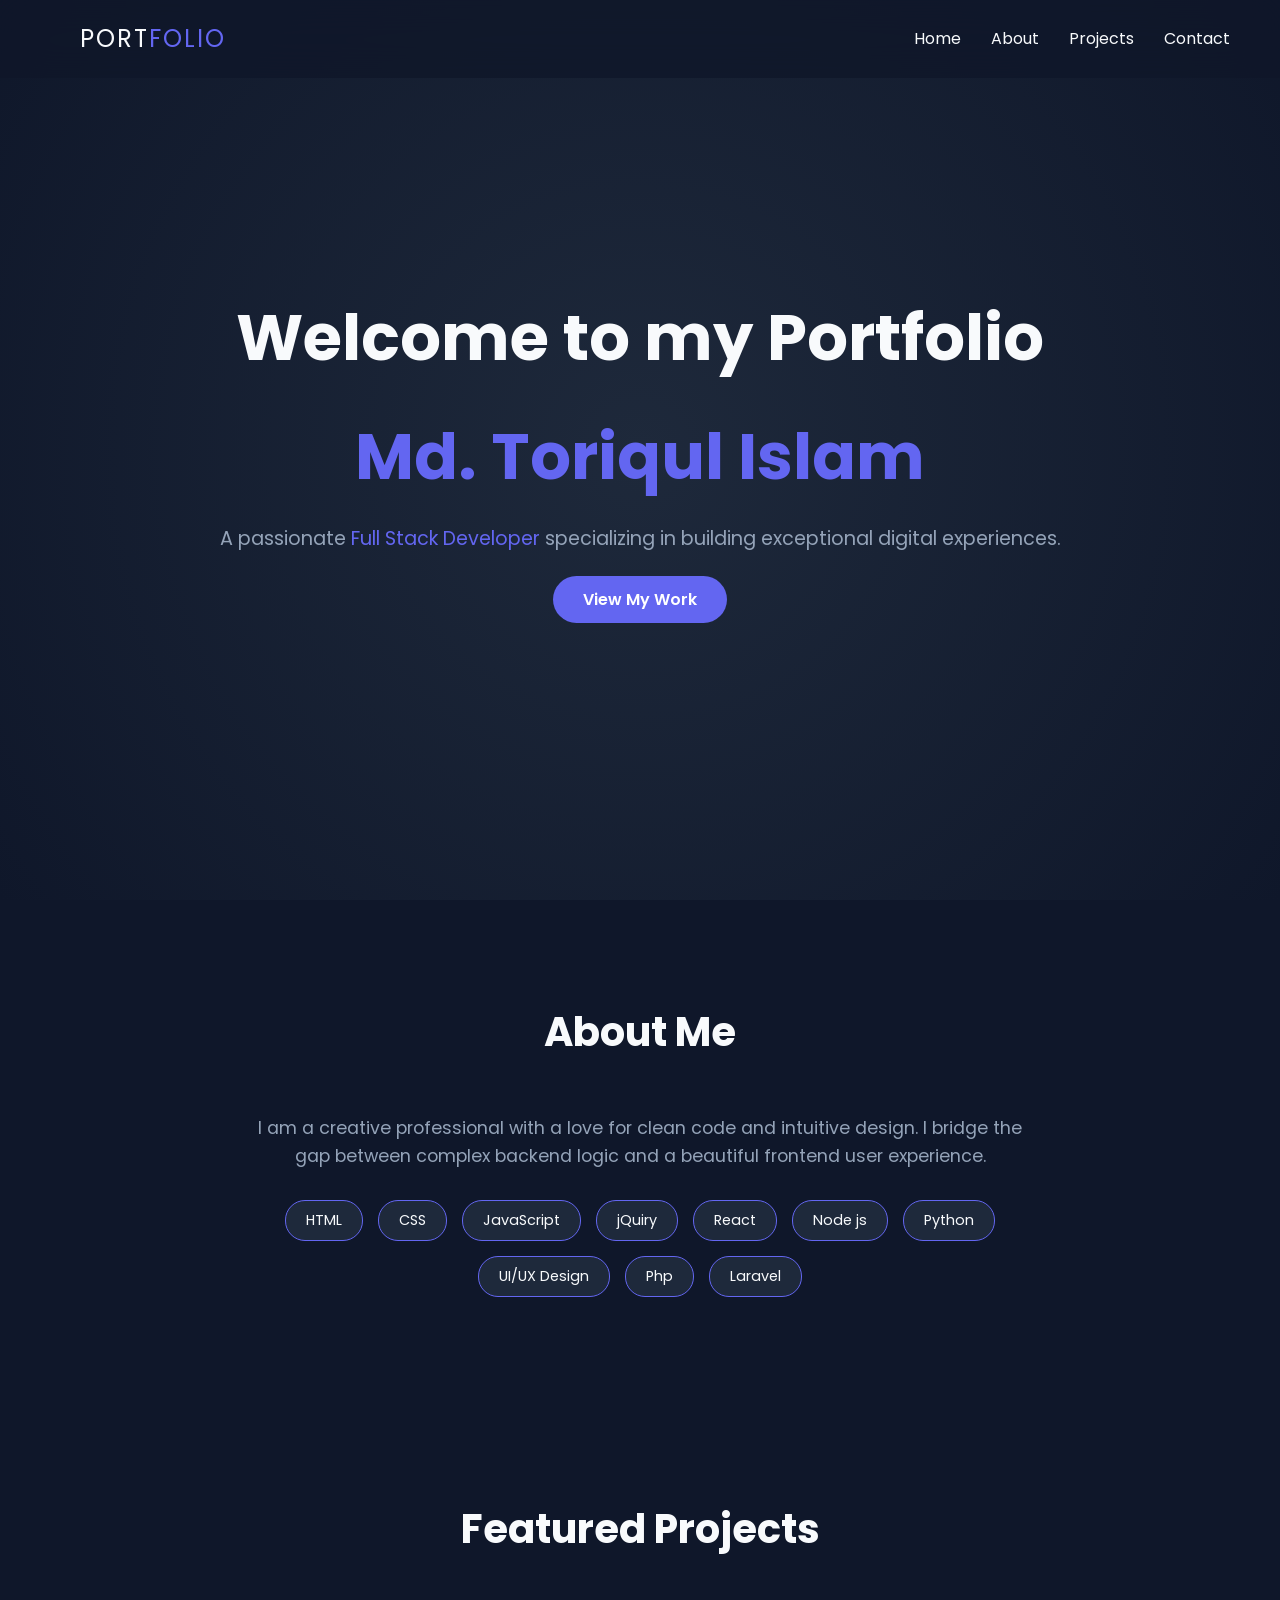
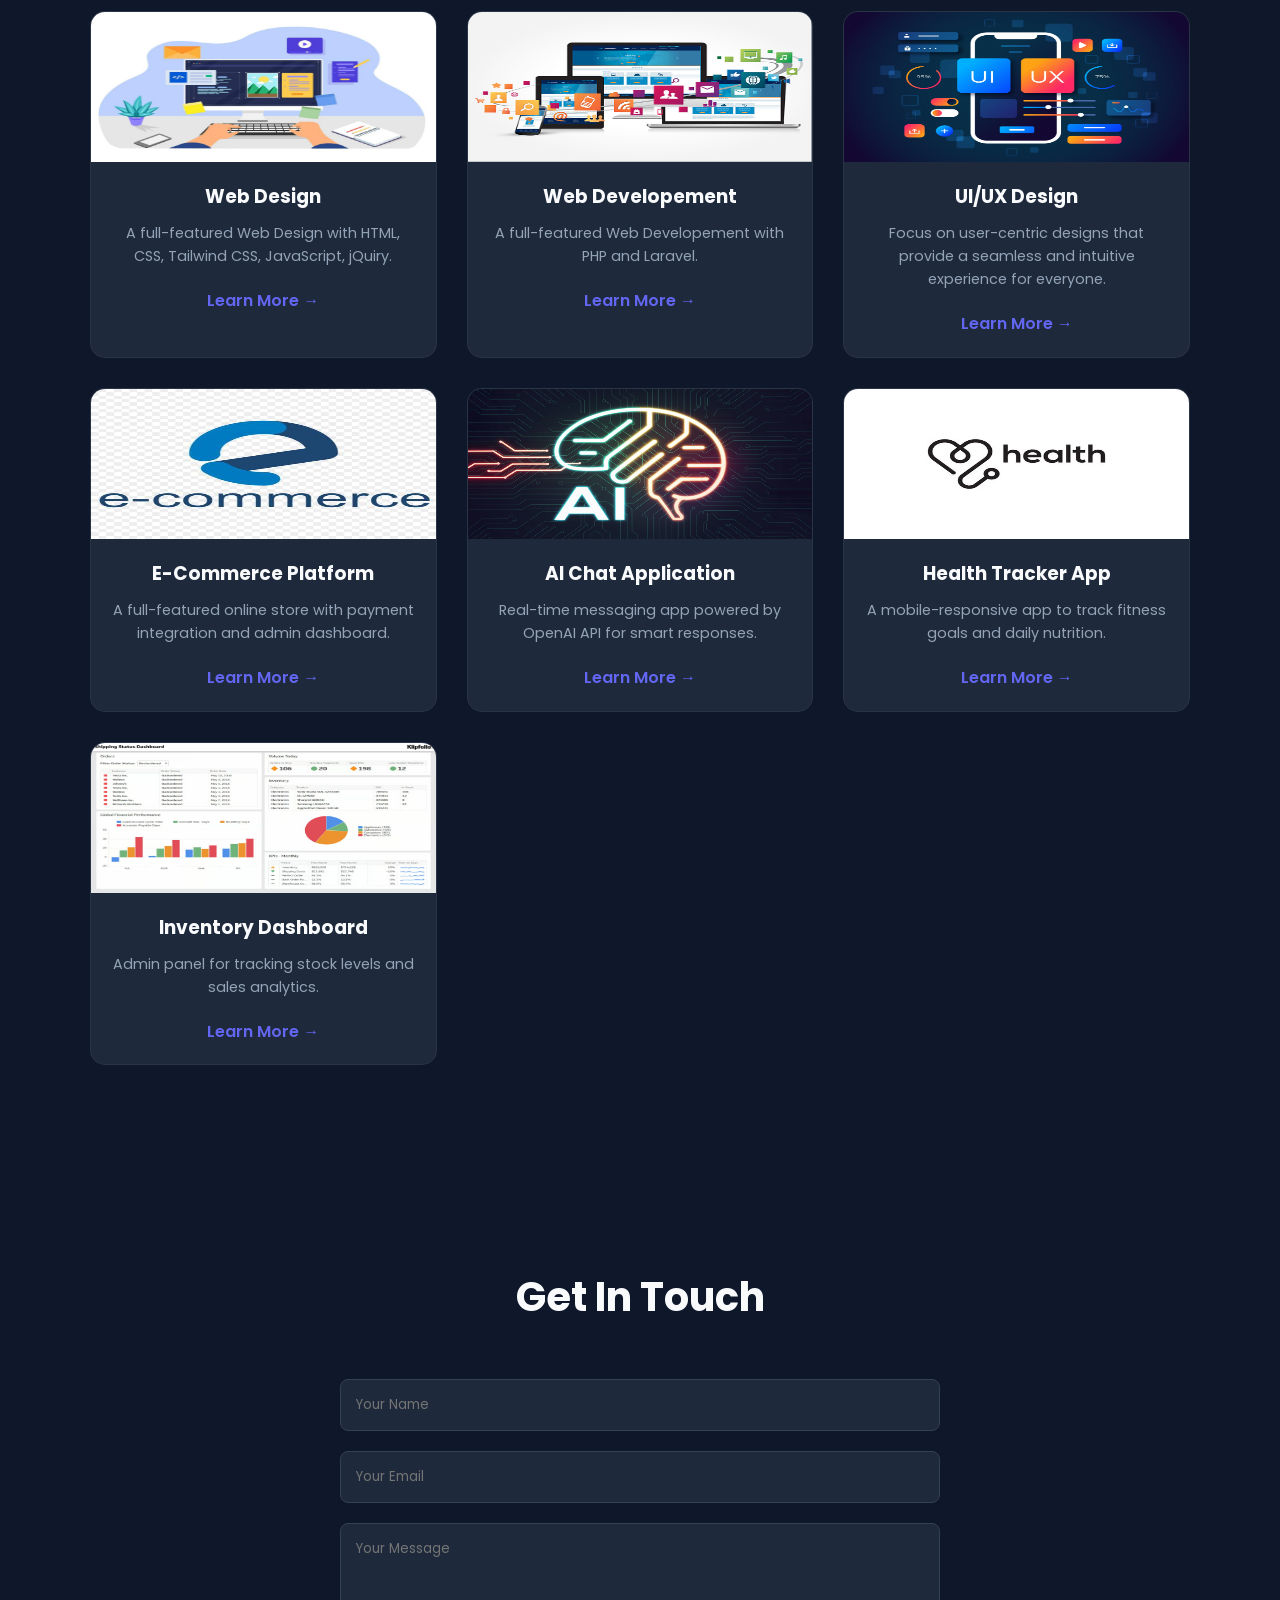
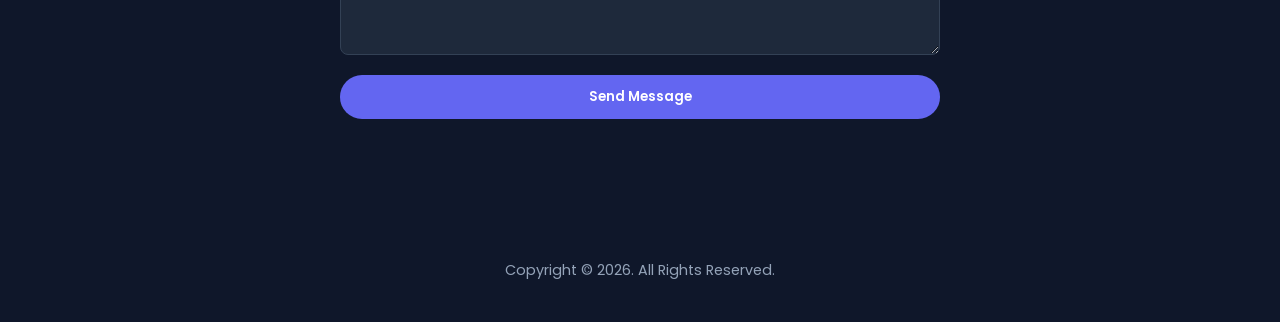
==== home.html @ 5adaf84f "Files added" ====
<!DOCTYPE html>
<html lang="en">
<head>
    <meta charset="UTF-8">
    <meta name="viewport" content="width=device-width, initial-scale=1.0">
    <title>Portfolio</title>
    <link rel="stylesheet" href="style.css">
    <!-- Adding Google Fonts -->
    <link href="https://fonts.googleapis.com/css2?family=Poppins:wght@300;400;600;700&display=swap" rel="stylesheet">
</head>
<body>

    <!-- Navigation -->
    <nav class="navbar">
        <!-- <div class="logo">PORT<span>FOLIO</span></div> -->
        <div class="logo nav-links">
            <li><a href="index.html">PORT<span>FOLIO</span></a></li>
        </div>
        <ul class="nav-links">
            <li><a href="#home">Home</a></li>
            <li><a href="#about">About</a></li>
            <li><a href="#projects">Projects</a></li>
            <li><a href="#contact">Contact</a></li>
        </ul>
        <!-- <div class="burger">
            <div class="line1"></div>
            <div class="line2"></div>
            <div class="line3"></div>
        </div> -->
    </nav>

    <!-- Hero Section -->
    <section id="home" class="hero">
        <div class="hero-content">
            <h1 class="reveal">Welcome to my Portfolio</h1>
            <h1 class="reveal"><span class="highlight">Md. Toriqul Islam</span></h1>
            <p class="reveal">A passionate <span class="typewriter">Full Stack Developer</span> specializing in building exceptional digital experiences.</p>
            <a href="#projects" class="btn reveal">View My Work</a>
        </div>
    </section>

    <!-- About Section -->
    <section id="about" class="about">
        <div class="container">
            <h2 class="section-title reveal">About Me</h2>
            <div class="about-grid">
                <div class="about-text reveal">
                    <p>I am a creative professional with a love for clean code and intuitive design. I bridge the gap between complex backend logic and a beautiful frontend user experience.</p>
                    <div class="skills">
                        <span class="skill-badge">HTML</span>
                        <span class="skill-badge">CSS</span>
                        <span class="skill-badge">JavaScript</span>
                        <span class="skill-badge">jQuiry</span>
                        <span class="skill-badge">React</span>
                        <span class="skill-badge">Node js</span>
                        <span class="skill-badge">Python</span>
                        <span class="skill-badge">UI/UX Design</span>
                        <span class="skill-badge">Php</span>
                        <span class="skill-badge">Laravel</span>
                    </div>
                </div>
            </div>
        </div>
    </section>

    <!-- Projects Section -->
    <section id="projects" class="projects reveal">
        <div class="container">
            <h2 class="section-title reveal">Featured Projects</h2>
            <div class="project-grid">
                <!-- Project 1 -->
                <div class="project-card reveal">
                    
                    <div class="project-img">
                        <img src="image/Web-Design-Banners.jpg" alt="image">
                    </div>
                    <div class="project-info">
                        <h3>Web Design</h3>
                        <p>A full-featured Web Design with HTML, CSS, Tailwind CSS, JavaScript, jQuiry.</p>
                        <a href="#home" class="project-link">Learn More →</a>
                    </div>
                </div>
                <!-- Project 2 -->
                <div class="project-card reveal">
                    
                    <div class="project-img">
                        <img src="image/Web-dev-baner.png" alt="image">
                    </div>
                    <div class="project-info">
                        <h3>Web Developement</h3>
                        <p>A full-featured Web Developement with PHP and Laravel.</p>
                        <a href="#home" class="project-link">Learn More →</a>
                    </div>
                </div>
                <!-- Project 3 -->
                <div class="project-card reveal">
                    
                    <div class="project-img">
                        <img src="image/UI-UX-image.png" alt="image">
                    </div>
                    <div class="project-info">
                        <h3>UI/UX Design</h3>
                        <p>Focus on user-centric designs that provide a seamless and intuitive experience for everyone.</p>
                        <a href="#home" class="project-link">Learn More →</a>
                    </div>
                </div>
                <!-- Project 4 -->
                <div class="project-card reveal">
                    
                    <div class="project-img">
                        <img src="image/Ecomerce_Logo.jpg" alt="image">
                    </div>
                    <div class="project-info">
                        <h3>E-Commerce Platform</h3>
                        <p>A full-featured online store with payment integration and admin dashboard.</p>
                        <a href="#home" class="project-link">Learn More →</a>
                    </div>
                </div>
                <!-- Project 5 -->
                <div class="project-card reveal">
                    <div class="project-img" >
                        <img src="image/AI_Logo.jpg" alt="image">
                    </div>
                    <div class="project-info">
                        <h3>AI Chat Application</h3>
                        <p>Real-time messaging app powered by OpenAI API for smart responses.</p>
                        <a href="#home" class="project-link">Learn More →</a>
                    </div>
                </div>
                <!-- Project 6 -->
                <div class="project-card reveal">
                    <div class="project-img">
                        <img src="image/Helth_Logo.jpg" alt="image">
                    </div>
                    <div class="project-info">
                        <h3>Health Tracker App</h3>
                        <p>A mobile-responsive app to track fitness goals and daily nutrition.</p>
                        <a href="#home" class="project-link">Learn More →</a>
                    </div>
                </div>
                <!-- Project 7 -->
                <div class="project-card reveal">
                    <div class="project-img">
                        <img src="image/inventory-image.avif" alt="image">
                    </div>
                    <div class="project-info">
                        <h3>Inventory Dashboard</h3>
                        <p>Admin panel for tracking stock levels and sales analytics.</p>
                        <a href="#home" class="project-link">Learn More →</a>
                    </div>
                </div>
            </div>
        </div>
    </section>

    

    <!-- Contact Section -->
    <section id="contact" class="contact">
        <div class="container">
            <h2 class="section-title reveal">Get In Touch</h2>
            <div class="contact-wrapper reveal">
                <form id="contact-form">
                    <input type="text" placeholder="Your Name" required>
                    <input type="email" placeholder="Your Email" required>
                    <textarea placeholder="Your Message" rows="5" required></textarea>
                    <button type="submit" class="btn">Send Message</button>
                </form>
            </div>
        </div>
    </section>

    <footer>
        <p>Copyright &copy; 2026. All Rights Reserved.</p>
    </footer>

    <script src="script.js"></script>
</body>
</html>
---- style.css ----
/* Variables */
:root {
    --primary-color: #6366f1;
    --bg-dark: #0f172a;
    --bg-light: #1e293b;
    --text-main: #f8fafc;
    --text-dim: #94a3b8;
    --transition: all 0.3s ease;
}
/* Import Google Font */
@import url('https://fonts.googleapis.com/css2?family=Poppins:wght@300;400;600&display=swap');

* {
    margin: 0;
    padding: 0;
    box-sizing: border-box;
    font-family: 'Poppins', sans-serif;
}


body {
    display: inline;

    font-family: 'Poppins', sans-serif;
    background-color: var(--bg-dark);
    color: var(--text-main);
    line-height: 1.6;
    overflow-x: hidden;
    scroll-behavior: smooth;
    min-height: 100vh;
    /* justify-content: center;
    align-items: center;
    min-height: 100vh; */
}

.card-container {
    display: flex;
    font-family: 'Poppins', sans-serif;
    background-color: var(--bg-dark);
    color: var(--text-main);
    line-height: 1.6;
    overflow-x: hidden;
    scroll-behavior: smooth;
    min-height: 100vh;
    justify-content: center;
    align-items: center;
    
}

/* ================ */
/* body {
    display: flex;
    justify-content: center;
    align-items: center;
    min-height: 100vh;
    background: linear-gradient(45deg, #0f0c29, #302b63, #24243e); Dark gradient background */
}
/* ====================================== */

.container {
    max-width: 1100px;
    margin: 0 auto;
    padding: 0 20px;
}
/* ===========HOME PAGE CSS START========= */
/* Navigation */
.navbar {
    position: fixed;
    top: 0;
    width: 100%;
    display: flex;
    justify-content: space-between;
    align-items: center;
    padding: 20px 50px;
    z-index: 1000;
    transition: var(--transition);
    backdrop-filter: blur(20px);
    background: rgba(15, 23, 42, 0.8);
}

.logo {
    font-size: 1.5rem;
    font-weight: 700;
    letter-spacing: 2px;
}

.logo span {
    color: var(--primary-color);
}

/* Logo Hover & Link*/ 

/* ==================================== */
.navbar .logo:hover{
    cursor: pointer;
    color: var(--primary-color);
    transition: var(--transition);
}
/*======================================*/
.nav-links {
    display: flex;
    list-style: none;
}

.nav-links li {
    margin-left: 30px;
}

.nav-links a {
    text-decoration: none;
    color: var(--text-main);
    font-weight: 400;
    transition: var(--transition);
}

.nav-links a:hover {
    color: var(--primary-color);
}

/* Hero Section */
.hero {
    height: 100vh;
    display: flex;
    align-items: center;
    justify-content: center;
    text-align: center;
    background: radial-gradient(circle at center, #1e293b 0%, #0f172a 100%);
}

.hero h1 {
    font-size: 4rem;
    margin-bottom: 1rem;
}

.highlight {
    color: var(--primary-color);
}

.hero p {
    font-size: 1.2rem;
    color: var(--text-dim);
    margin-bottom: 2rem;
}

.typewriter{
    color: var(--primary-color);
}
.btn {
    padding: 12px 30px;
    background: var(--primary-color);
    color: white;
    text-decoration: none;
    border-radius: 30px;
    font-weight: 600;
    transition: var(--transition);
    border: none;
    cursor: pointer;
}

.btn:hover {
    transform: translateY(-5px);
    box-shadow: 0 10px 20px rgba(99, 102, 241, 0.4);
}

/* Section General */
section {
    padding: 100px 0;
}

.section-title {
    text-align: center;
    font-size: 2.5rem;
    margin-bottom: 50px;
}

/* About Section */
.about-grid {
    text-align: center;
    max-width: 800px;
    margin: 0 auto;
}

.about-text p {
    font-size: 1.1rem;
    color: var(--text-dim);
    margin-bottom: 30px;
}

.skills {
    display: flex;
    flex-wrap: wrap;
    justify-content: center;
    cursor: pointer;
    gap: 15px;
}

.skill-badge {
    background: var(--bg-light);
    padding: 8px 20px;
    border-radius: 20px;
    border: 1px solid var(--primary-color);
    font-size: 0.9rem;
}

/* Project Grid */
.projects{
    max-width: 1100px;
    margin: 0 auto;
    align-items: center;
}

.project-grid {
    display: grid;
    grid-template-columns: repeat(auto-fit, minmax(300px, 1fr));
    gap: 30px;
    
}

.project-card {
    background: var(--bg-light);
    border-radius: 15px;
    overflow: hidden;
    
    position: relative;
    transition: var(--transition);
    border: 1px solid rgba(255,255,255,0.05);
}

.project-card:hover {
    transform: translateY(-10px);
    border-color: var(--primary-color);
    box-shadow: 10px 20px 30px rgba(0,0,0,0.1);
    transition: all 0.4s cubic-bezier(0.175, 0.885, 0.32, 1.275);
    cursor: pointer;
    animation: fadeInUp 0.5s ease backwards;
    color: var(--primary-color);
}

.project-img {
    height: 150px;
    width: 100%;
    overflow: hidden;
    position: relative;
}

.project-img img{
    height: 100%;
    width: 100%;
    transition: transform 0.5s ease;
}
/* Image Wrapper for Zoom Effect */
.project-card:hover .project-img img {
    transform: scale(1.1);
}
.project-info {
    padding: 20px;
    text-align: center;
}

.project-info h3 {
    margin-bottom: 10px;
}

.project-info p {
    color: var(--text-dim);
    font-size: 0.9rem;
    margin-bottom: 20px;
}

.project-link {
    color: var(--primary-color);
    text-decoration: none;
    font-weight: 600;
}

/* Entry Animation */
@keyframes fadeInUp {
            from {
                opacity: 0;
                transform: translateY(10px);
            }
            to {
                opacity: 1;
                transform: translateY(0);
            }
        }
/* HOME PAGE CSS END */

/* ======================WELCOME PAGE CSS START========================== */
.card-container {
    display: grid;
    /* margin: 0 auto; */
    align-items: center;
    text-align: center;
    perspective: 1000px; /* Essential for 3D effect */
}

.portfolio-card {
    background: rgba(255, 255, 255, 0.1);
    backdrop-filter: blur(15px);
    border: 1px solid rgba(255, 255, 255, 0.2);
    border-radius: 20px;
    padding: 40px;
    width: 320px;
    text-align: center;
    align-items: center;
    color: white;
    box-shadow: 0 25px 45px rgba(0, 0, 0, 0.2);
    transition: transform 0.1s ease-out; /* Smooth movement */
    transform-style: preserve-3d;
}

.card-image img {
    width: 150px;
    height: 150px;
    border-radius: 50%;
    border: 4px solid rgba(255, 255, 255, 0.3);
    margin-bottom: 20px;
    transform: translateZ(50px); /* Makes image pop out more */
}

.card-info h2 {
    font-size: 1.5rem;
    margin-bottom: 5px;
    transform: translateZ(30px);
}

.role {
    color: #00d2ff;
    font-weight: 600;
    font-size: 0.9rem;
    margin-bottom: 15px;
    transform: translateZ(20px);
}

.bio {
    font-size: 0.85rem;
    opacity: 0.8;
    line-height: 1.5;
    margin-bottom: 25px;
    transform: translateZ(10px);
}

.card-socials {
    margin-bottom: 25px;
    transform: translateZ(20px);
}

.card-socials a {
    color: white;
    font-size: 1.2rem;
    margin: 0 10px;
    transition: color 0.3s;
}

.card-socials a:hover {
    color: #00d2ff;
}

.contact-btn {
    background: #00d2ff;
    color: white;
    border: none;
    padding: 10px 25px;
    border-radius: 25px;
    font-weight: bold;
    cursor: pointer;
    transition: 0.3s;
    transform: translateZ(50px);
}

.contact-btn:hover {
    background: white;
    color: #302b63;
}

.contact-btn a{
    color: white;
    text-decoration: none;
}

.contact-btn a:hover{
    color: #00d2ff;
}

/* ====================WELCOME PAGE CSS END=========================== */

/* -----------Project Card Design Start-----------*/


        /* body {
            background: linear-gradient(135deg, #e0eafc, #cfdef3);
            display: flex;
            justify-content: center;
            align-items: center;
            min-height: 100vh;
            padding: 20px;
        } */

        /* Responsive Grid Container */
        /* .container {
            display: grid;
            grid-template-columns: repeat(auto-fit, minmax(300px, 1fr));
            gap: 30px;
            width: 100%;
            max-width: 1100px;
        } */

        /* Card Styling */
        /* .card {
            background: white;
            border-radius: 20px;
            overflow: hidden;
            box-shadow: 0 10px 20px rgba(0,0,0,0.1);
            transition: all 0.4s cubic-bezier(0.175, 0.885, 0.32, 1.275);
            cursor: pointer;
            position: relative;
            animation: fadeInUp 0.8s ease backwards;
        } */

        /* Entry Animation */
        /* @keyframes fadeInUp {
            from {
                opacity: 0;
                transform: translateY(10px);
            }
            to {
                opacity: 1;
                transform: translateY(0);
            }
        } */

        /* Card Hover Effect */
        /* .card:hover {
            transform: translateY(-10px);
            box-shadow: 0 20px 40px rgba(0,0,0,0.2);
        } */

        /* Image Wrapper for Zoom Effect */
        /* .card-image {
            width: 100%;
            height: 200px;
            overflow: hidden;
            position: relative;
        }

        .card-image img {
            width: 100%;
            height: 100%;
            object-fit: cover;
            transition: transform 0.5s ease;
        } */

        /* .card:hover .card-image img {
            transform: scale(1.1);
        } */

        /* Badge (New/Hot) */
        /* .badge {
            position: absolute;
            top: 15px;
            right: 15px;
            background: #ff4757;
            color: white;
            padding: 5px 12px;
            border-radius: 50px;
            font-size: 12px;
            font-weight: 600;
            z-index: 10;
        } */

        /* Content Area */
        /* .card-content {
            padding: 25px;
        }

        .card-content h3 {
            font-size: 22px;
            color: #333;
            margin-bottom: 10px;
            transition: color 0.3s ease;
        }

        .card:hover h3 {
            color: #4a90e2;
        }

        .card-content p {
            font-size: 14px;
            color: #666;
            line-height: 1.6;
            margin-bottom: 20px;
        } */

        /* Button Styling */
        /* .card-btn {
            display: inline-block;
            padding: 10px 20px;
            background: #4a90e2;
            color: white;
            text-decoration: none;
            border-radius: 10px;
            font-weight: 600;
            font-size: 14px;
            transition: background 0.3s ease, transform 0.2s ease;
        }

        .card-btn:hover {
            background: #357abd;
            transform: scale(1.05);
        }

        .card-btn:active {
            transform: scale(0.95);
        } */

        /* Staggered animation for multiple cards */
        /* .card:nth-child(2) { animation-delay: 0.2s; }
        .card:nth-child(3) { animation-delay: 0.4s; } */

/* -----------Project Card Design end----------- */         

/* Contact Form */
.contact-wrapper {
    max-width: 600px;
    margin: 0 auto;
}

#contact-form {
    display: flex;
    flex-direction: column;
    gap: 20px;
}

#contact-form input, #contact-form textarea {
    padding: 15px;
    background: var(--bg-light);
    border: 1px solid #334155;
    color: white;
    border-radius: 8px;
    outline: none;
}

#contact-form input:focus, #contact-form textarea:focus {
    border-color: var(--primary-color);
}

footer {
    text-align: center;
    padding: 40px 0;
    color: var(--text-dim);
    font-size: 0.9rem;
}

/* Animations */
.reveal {
    opacity: 0;
    transform: translateY(30px);
    transition: all 0.8s ease-out;
}

.reveal.active {
    opacity: 1;
    transform: translateY(0);
}

/* Responsive */
@media (max-width: 768px) {
    .nav-links { display: none; }
    .hero h1 { font-size: 2.5rem; }
}
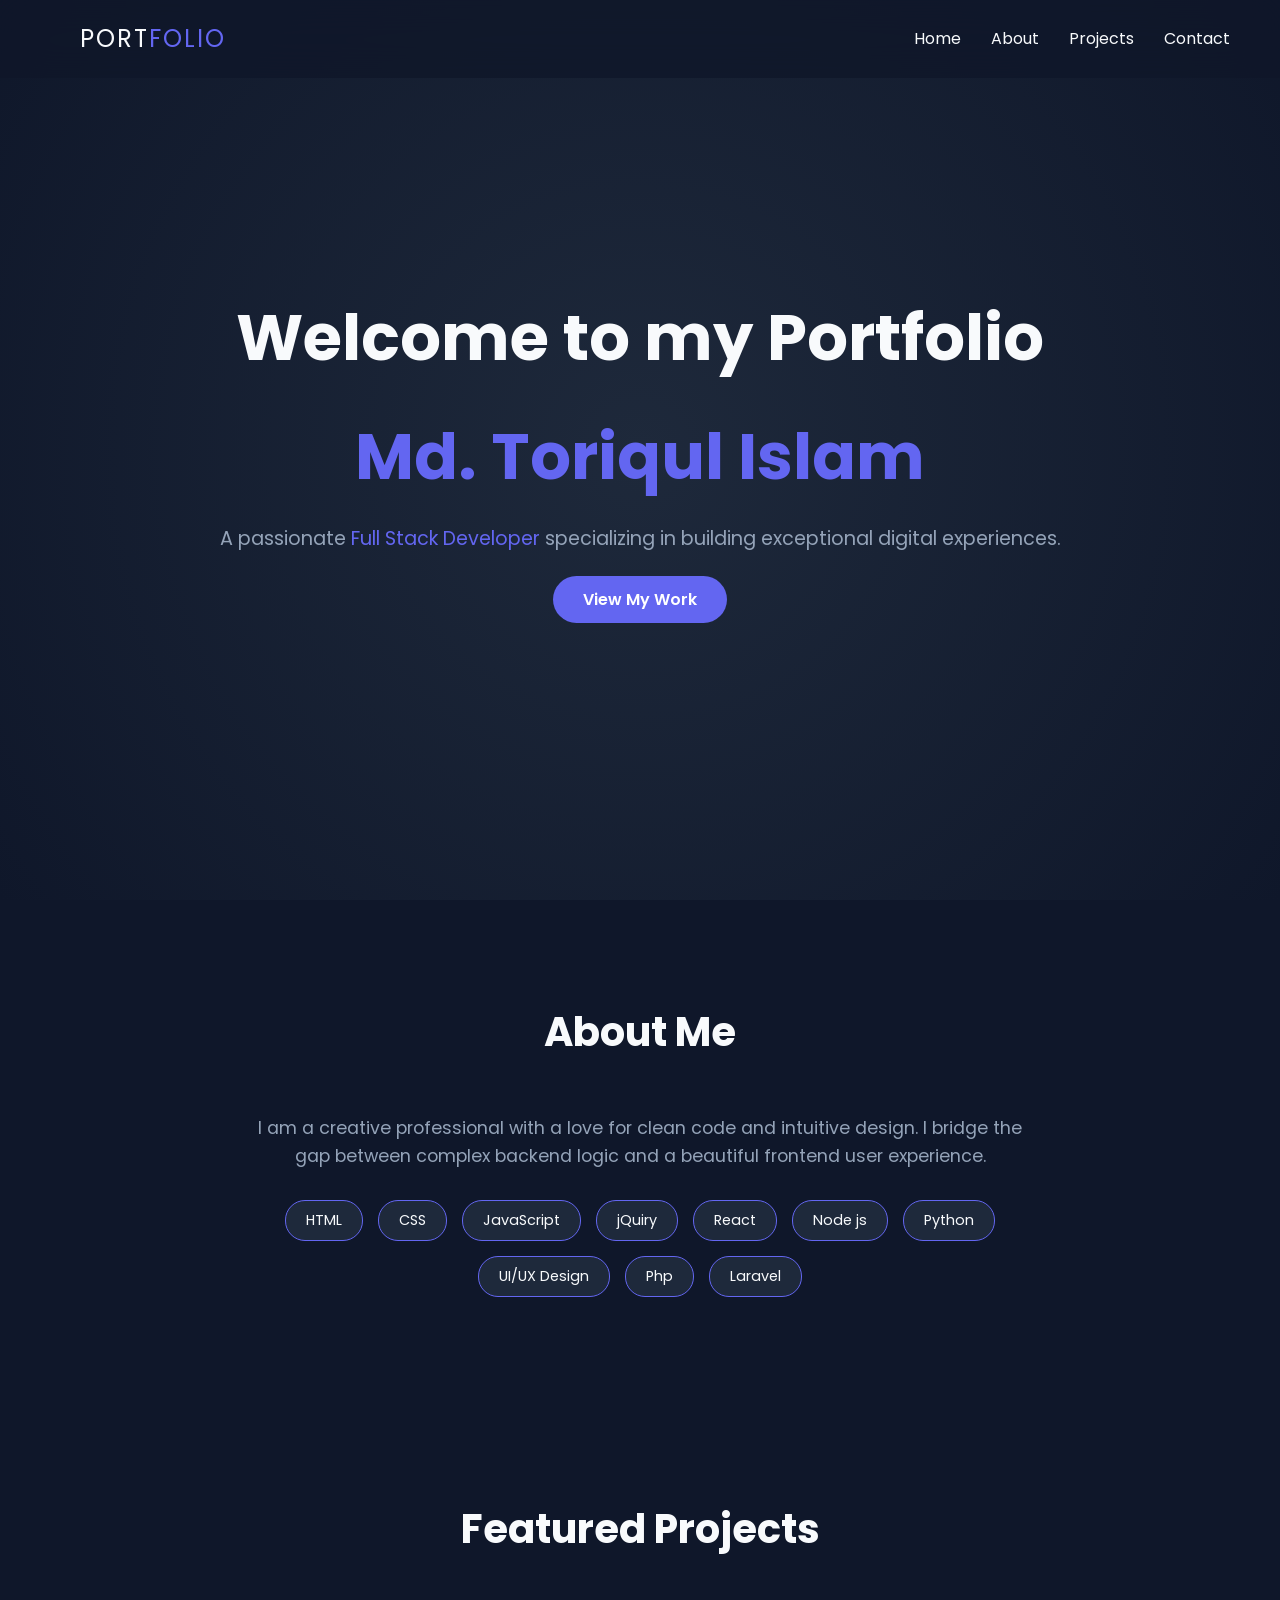
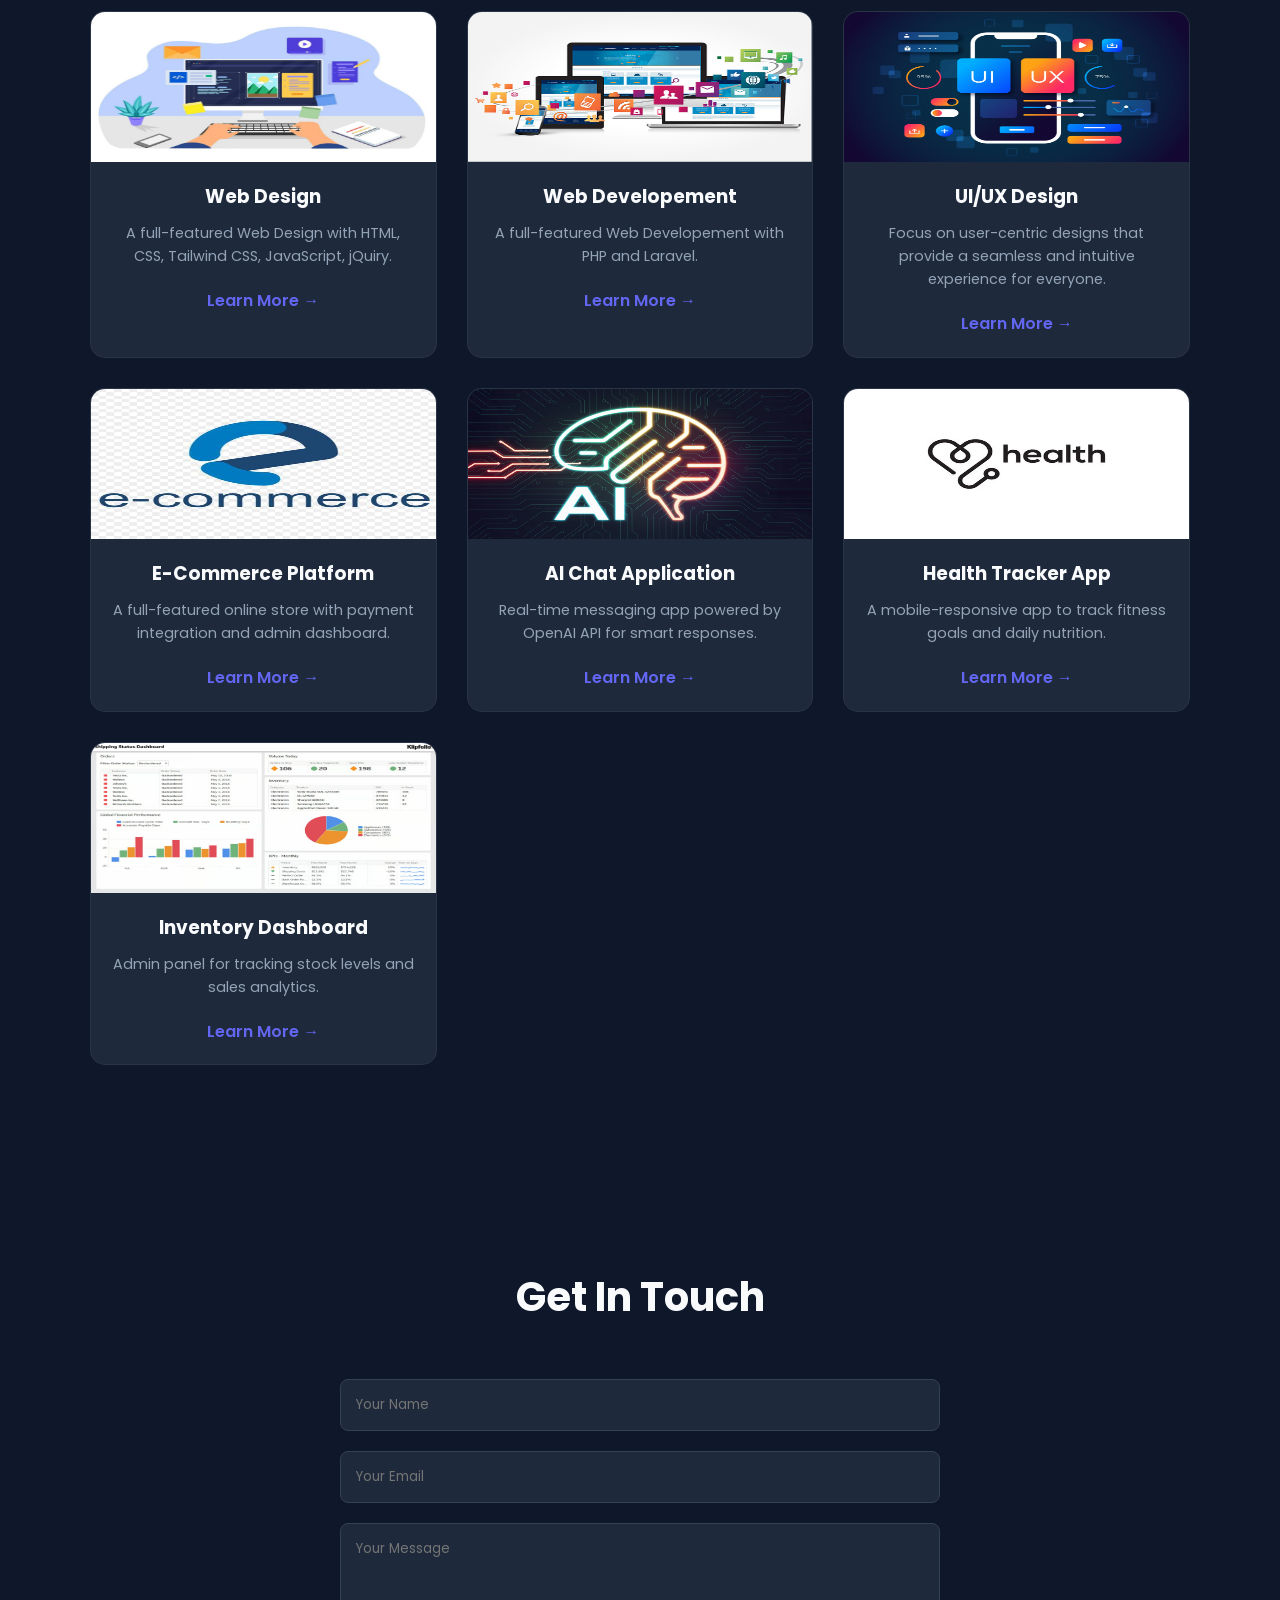
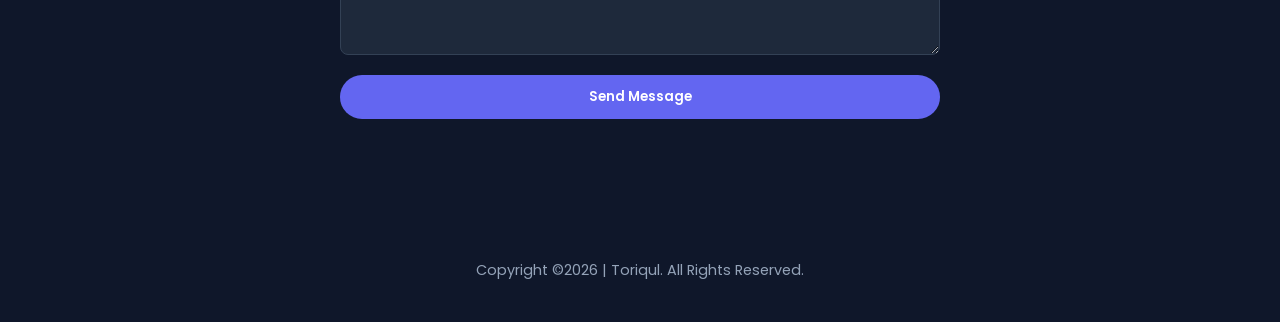
==== commit 54d7f381: "Update home.html" ====
--- a/home.html
+++ b/home.html
@@ -22,13 +22,8 @@
             <li><a href="#projects">Projects</a></li>
             <li><a href="#contact">Contact</a></li>
         </ul>
-        <!-- <div class="burger">
-            <div class="line1"></div>
-            <div class="line2"></div>
-            <div class="line3"></div>
-        </div> -->
+        
     </nav>
-
     <!-- Hero Section -->
     <section id="home" class="hero">
         <div class="hero-content">
@@ -171,9 +166,9 @@
     </section>
 
     <footer>
-        <p>Copyright &copy; 2026. All Rights Reserved.</p>
+        <p>Copyright &copy;2026 | Toriqul. All Rights Reserved.</p>
     </footer>
 
     <script src="script.js"></script>
 </body>
-</html>+</html>
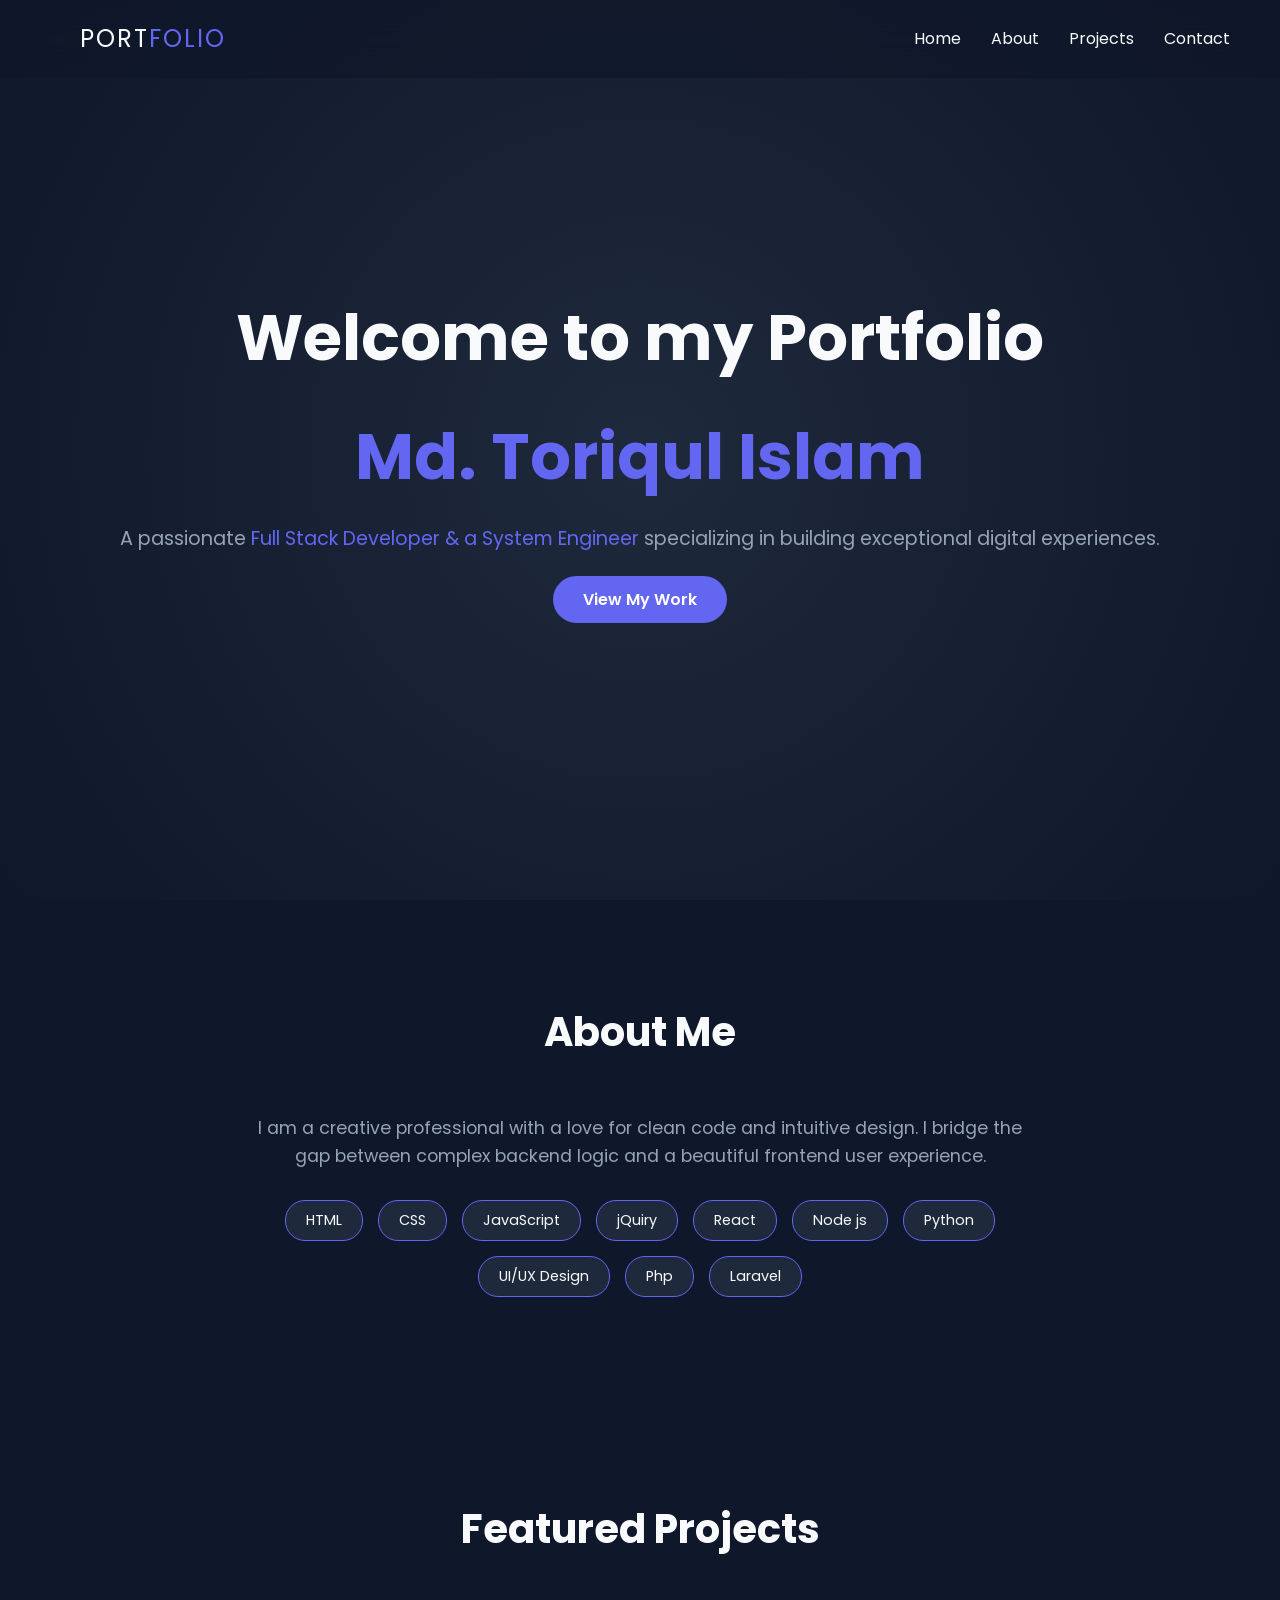
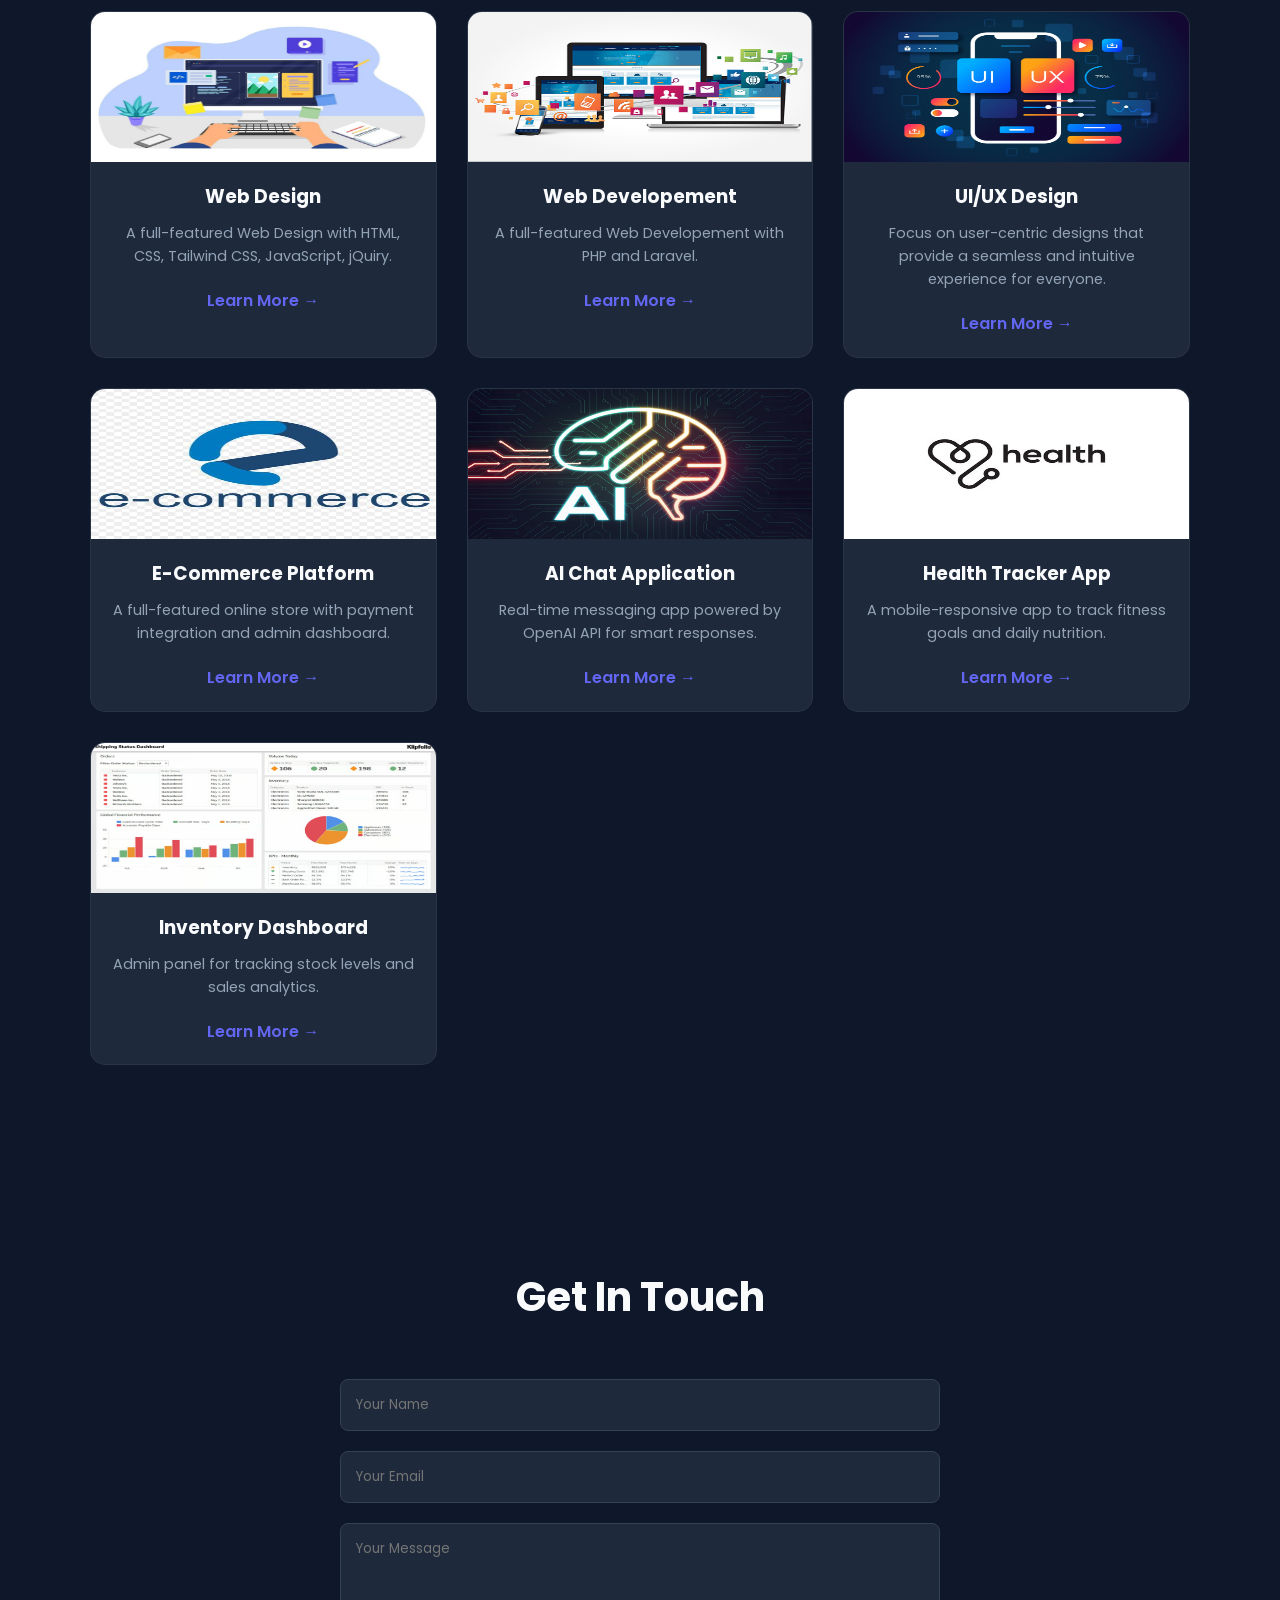
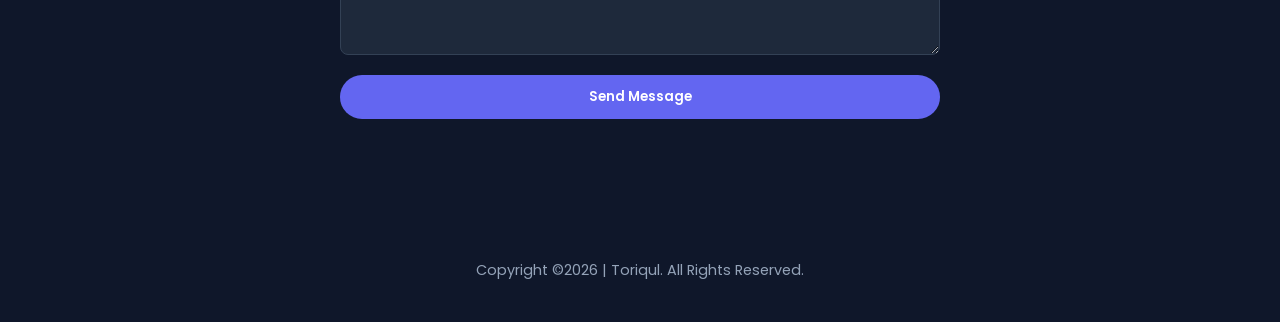
==== commit 0d93a464: "Update home.html" ====
--- a/home.html
+++ b/home.html
@@ -29,7 +29,7 @@
         <div class="hero-content">
             <h1 class="reveal">Welcome to my Portfolio</h1>
             <h1 class="reveal"><span class="highlight">Md. Toriqul Islam</span></h1>
-            <p class="reveal">A passionate <span class="typewriter">Full Stack Developer</span> specializing in building exceptional digital experiences.</p>
+            <p class="reveal">A passionate <span class="typewriter">Full Stack Developer & a System Engineer</span> specializing in building exceptional digital experiences.</p>
             <a href="#projects" class="btn reveal">View My Work</a>
         </div>
     </section>
